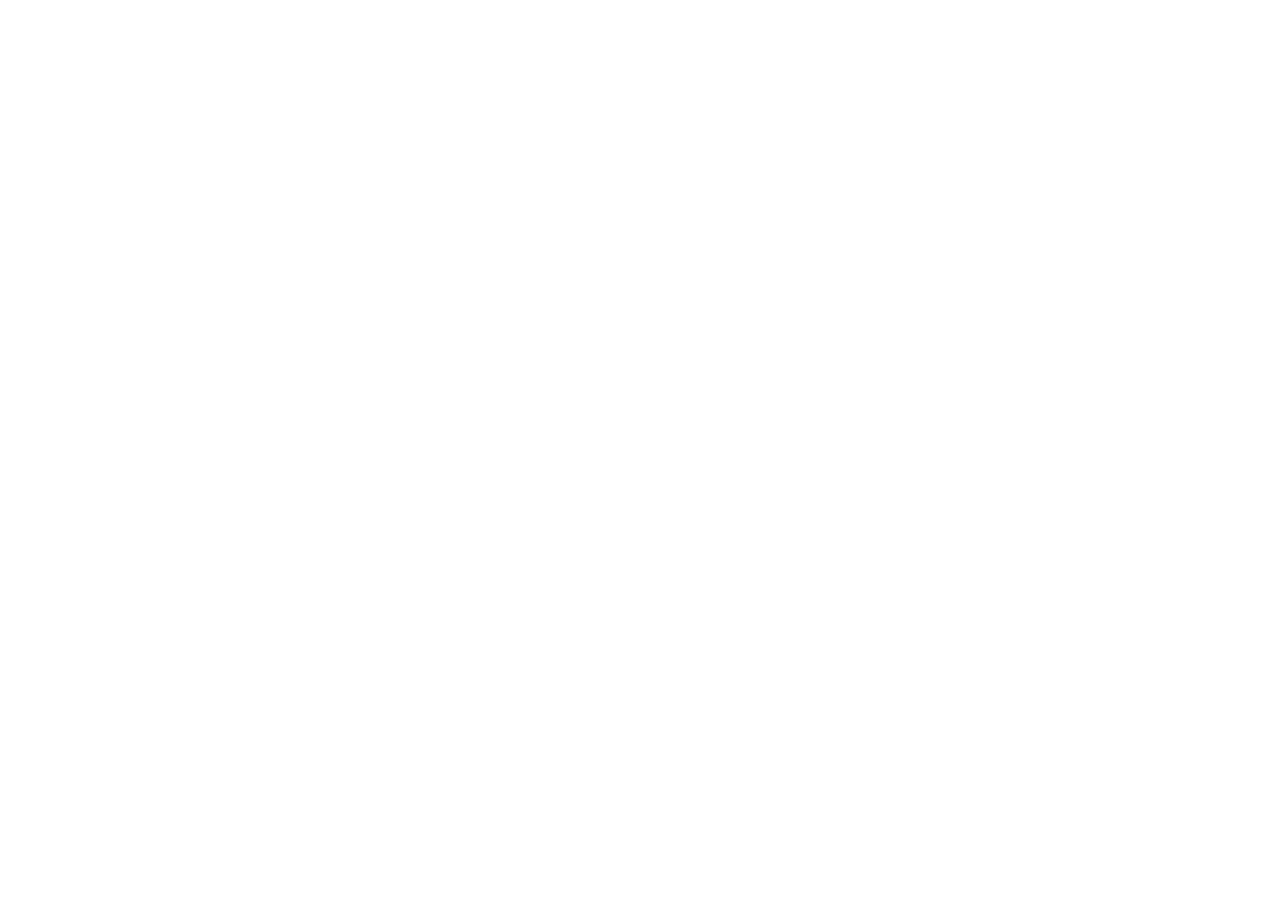
==== project1/index.html @ 8e89cc7f "initial upload" ====
<!DOCTYPE html>
<html>

<head>
	<meta name="viewport" content="width=device-width, initial-scale=1">
	<title>Web Programming | STUDENT NAME | Project 1</title>
</head>

<body>

	<!-- Put your code here! -->

</body>

</html>
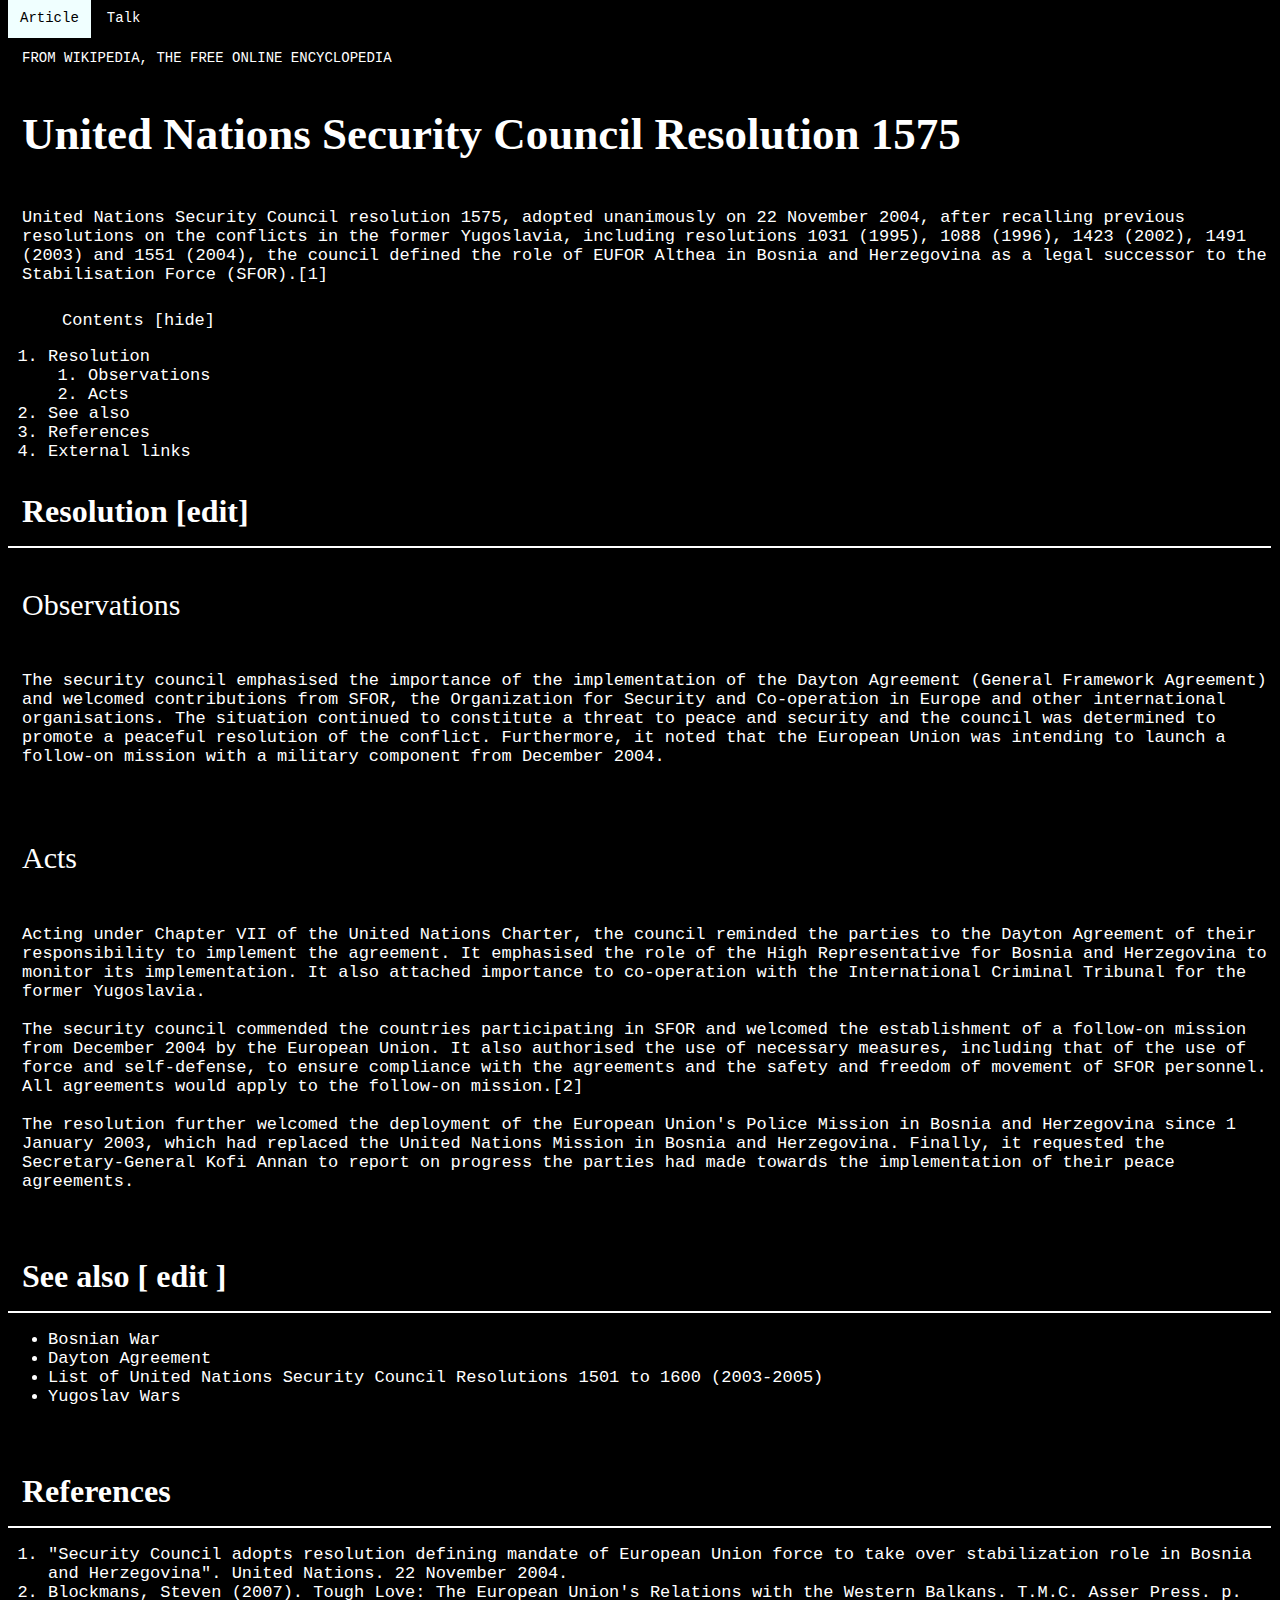
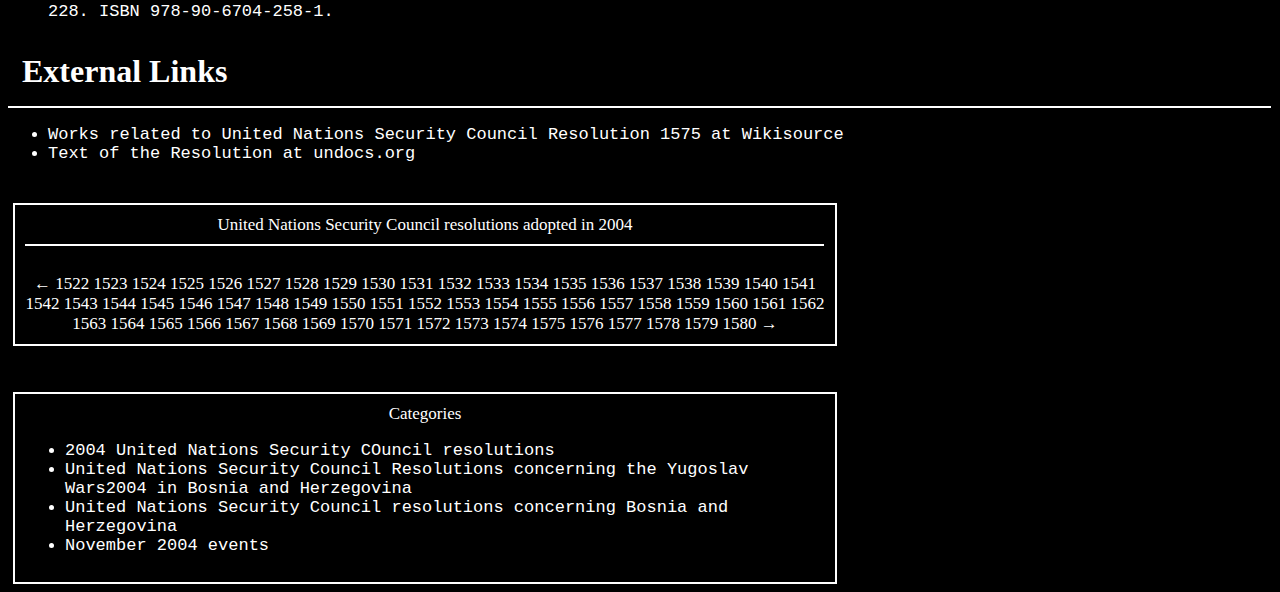
==== commit a0d16831: "First change" ====
--- a/project1/index.html
+++ b/project1/index.html
@@ -3,13 +3,127 @@
 
 <head>
 	<meta name="viewport" content="width=device-width, initial-scale=1">
-	<title>Web Programming | STUDENT NAME | Project 1</title>
+	<title>WP22 | Esther Choi | Project 1</title>
+
+	<link rel="stylesheet" href="style.css">
 </head>
+<body>
+	<header>
+		<div class="header">
+			<div class="left-tabs">
+				<a class="tab-selected">Article</a>
+				<a class="tab">Talk</a>
+			</div >
+					
+		</div>
+	</header>
+	
+	
+	
+</body>
+<p>FROM WIKIPEDIA, THE FREE ONLINE ENCYCLOPEDIA</p>
 
+<style>
+body{background-color:black}
+p{color:white;
+font-size: 14px;
+font-family:'Courier New', Courier, monospace;
+padding-inline-start:14px;
+padding-top: 10px;
+}
+h2{color:white;
+font-size: 45px;
+font-family:Georgia, 'Times New Roman', Times, serif;
+padding-top: 5px;
+padding-inline-start: 14px;
+}
+ol{color:white;
+font-size:17px;
+font-family:'Courier New', Courier, monospace;
+padding-inline: 20;}
+
+ul{color:white;
+font-size:17px;
+font-family:'Courier New', Courier, monospace;
+padding-inline: 20;}
+
+h3{color:white;
+	font-size:32px;
+	padding-inline-start: 14px;
+	margin-block-end:16px;
+	display:block;}
+h4{color: white;
+font-size:30px;
+font-weight:lighter;
+padding-inline-start:14px;
+color:white;}
+</style>
+</head>
 <body>
+<h2>United Nations Security Council Resolution 1575</h2>
+<p class="Pa1">United Nations Security Council resolution 1575, adopted unanimously on 22 November 2004, after recalling previous resolutions on the conflicts in the former Yugoslavia, including resolutions 1031 (1995), 1088 (1996), 1423 (2002), 1491 (2003) and 1551 (2004), the council defined the role of EUFOR Althea in Bosnia and Herzegovina as a legal successor to the Stabilisation Force (SFOR).[1]</p>
+<ol><p id="contents">Contents [hide]</p>
+	<li>Resolution
+		<ol>
+		<li> Observations</li>
+		<li> Acts</li>
+		</ol>
+	</li>
+	<li>See also</li>
+	<li>References</li>
+	<li>External links</li>
 
-	<!-- Put your code here! -->
+</ol>
+<h3>Resolution [edit]</h2>
+<hr class="border"></hr>
+<h4>Observations</h4>
+<p class="Pa1">The security council emphasised the importance of the implementation of the Dayton Agreement (General Framework Agreement) and welcomed contributions from SFOR, the Organization for Security and Co-operation in Europe and other international organisations. The situation continued to constitute a threat to peace and security and the council was determined to promote a peaceful resolution of the conflict. Furthermore, it noted that the European Union was intending to launch a follow-on mission with a military component from December 2004.</p>
+<br>
+<h4>Acts</h4>
+<p class="Pa1">Acting under Chapter VII of the United Nations Charter, the council reminded the parties to the Dayton Agreement of their responsibility to implement the agreement. It emphasised the role of the High Representative for Bosnia and Herzegovina to monitor its implementation. It also attached importance to co-operation with the International Criminal Tribunal for the former Yugoslavia.<br>
+	<br>The security council commended the countries participating in SFOR and welcomed the establishment of a follow-on mission from December 2004 by the European Union. It also authorised the use of necessary measures, including that of the use of force and self-defense, to ensure compliance with the agreements and the safety and freedom of movement of SFOR personnel. All agreements would apply to the follow-on mission.[2]<br>
+	<br>The resolution further welcomed the deployment of the European Union's Police Mission in Bosnia and Herzegovina since 1 January 2003, which had replaced the United Nations Mission in Bosnia and Herzegovina. Finally, it requested the Secretary-General Kofi Annan to report on progress the parties had made towards the implementation of their peace agreements.
+</p>
+<br>
+<h3>See also [ edit ]</h3>
 
-</body>
+<hr class="border"></hr>
 
-</html>+<ul>
+	<li>Bosnian War</li>
+	<li>Dayton Agreement</li>
+	<li>List of United Nations Security Council Resolutions 1501 to 1600 (2003-2005)</li>
+	<li>Yugoslav Wars</li>
+</ul><br>
+
+<h3>References</h3>
+<hr class="border"></hr>
+
+<ol>
+	<li> "Security Council adopts resolution defining mandate of European Union force to take over stabilization role in Bosnia and Herzegovina". United Nations. 22 November 2004.</li>
+	<li>Blockmans, Steven (2007). Tough Love: The European Union's Relations with the Western Balkans. T.M.C. Asser Press. p. 228. ISBN 978-90-6704-258-1.</li>
+</ol>
+
+<h3>External Links</h3>
+<hr class="border"></hr>
+<ul>
+	<li>Works related to United Nations Security Council Resolution 1575 at Wikisource</li>
+	<li>Text of the Resolution at undocs.org</li>
+</ul>
+<br>
+</body>	
+<div class="Box1">United Nations Security Council resolutions adopted in 2004
+	<hr class="border"></hr>
+	<br><div id="pages">←  1522 1523 1524 1525 1526 1527 1528 1529 1530 1531 1532 1533 1534 1535 1536 1537 1538 1539 1540 1541 1542 1543 1544 1545 1546 1547 1548 1549 1550 1551 1552 1553 1554 1555 1556 1557 1558 1559 1560 1561 1562 1563 1564 1565 1566 1567 1568 1569 1570 1571 1572 1573 1574 1575 1576 1577 1578 1579 1580 →
+
+	</div>
+</div>
+<br><br>
+<div class="Box1">Categories
+	<div id="Categories"><ul>
+		<li>2004 United Nations Security COuncil resolutions</li>
+		<li>United Nations Security Council Resolutions concerning the Yugoslav Wars2004 in Bosnia and Herzegovina</li>
+		<li>United Nations Security Council resolutions concerning Bosnia and Herzegovina</li>
+		<li>November 2004 events</li>
+	</ul></div>
+</div>--- a/project1/style.css
+++ b/project1/style.css
@@ -0,0 +1,27 @@
+.tab-selected{ color:black;
+    font-size:14px;
+    font-family:'Courier New', Courier, monospace;
+    Padding: 12px;
+    background-color:azure;}
+.tab{color:white;
+    font-size:14px;
+    font-family:'Courier New', Courier, monospace;
+    Padding: 12px;
+    }
+.Pa1{font-size: 17px;}
+#contents{font-size: 17px;
+font-family: 'Courier New', Courier, monospace;}
+.border{border: 0.8px solid;
+color:white;
+margin-right: 1.5px;}
+.Box1{color:white;
+    font-size:17px;
+    Width:800px;
+    text-align: center;
+border:2.5px solid white;
+padding:10px;
+margin:5px;
+
+}
+#Categories{text-align:left;
+    font-size:17px;}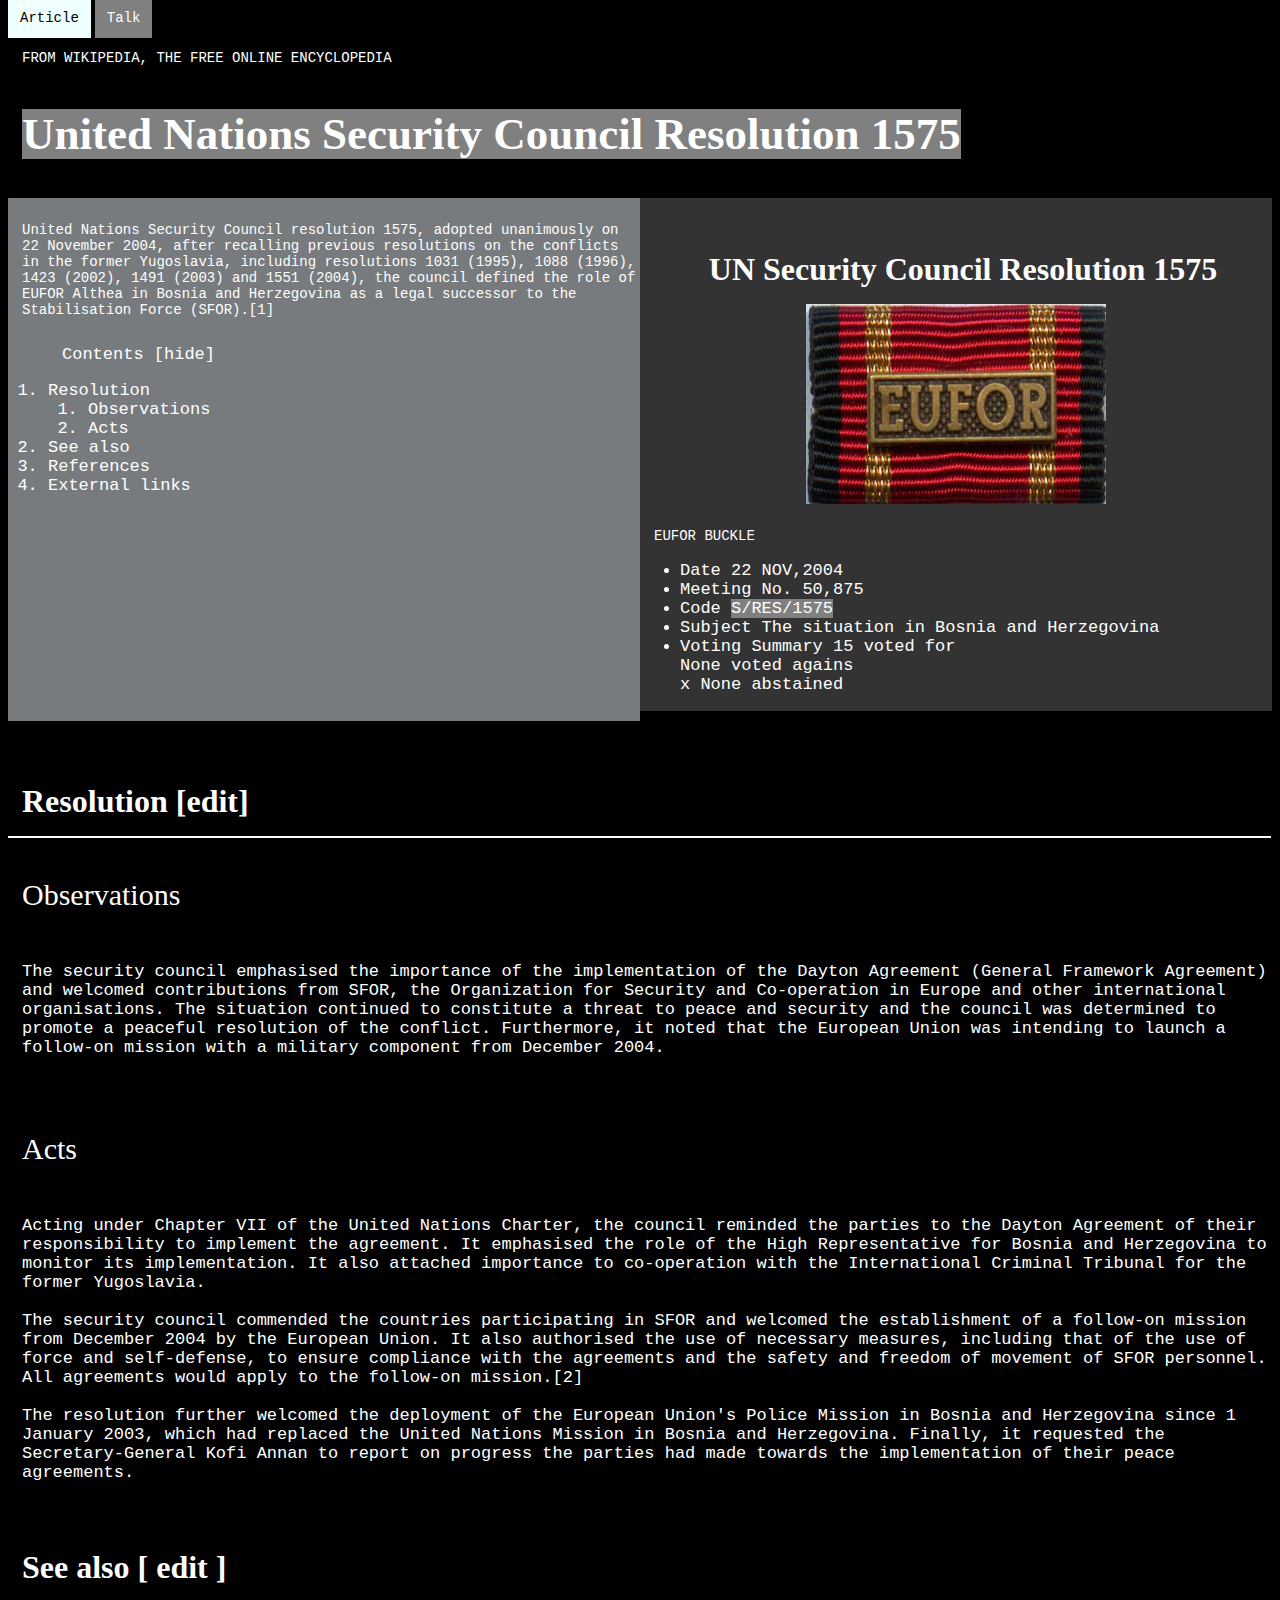
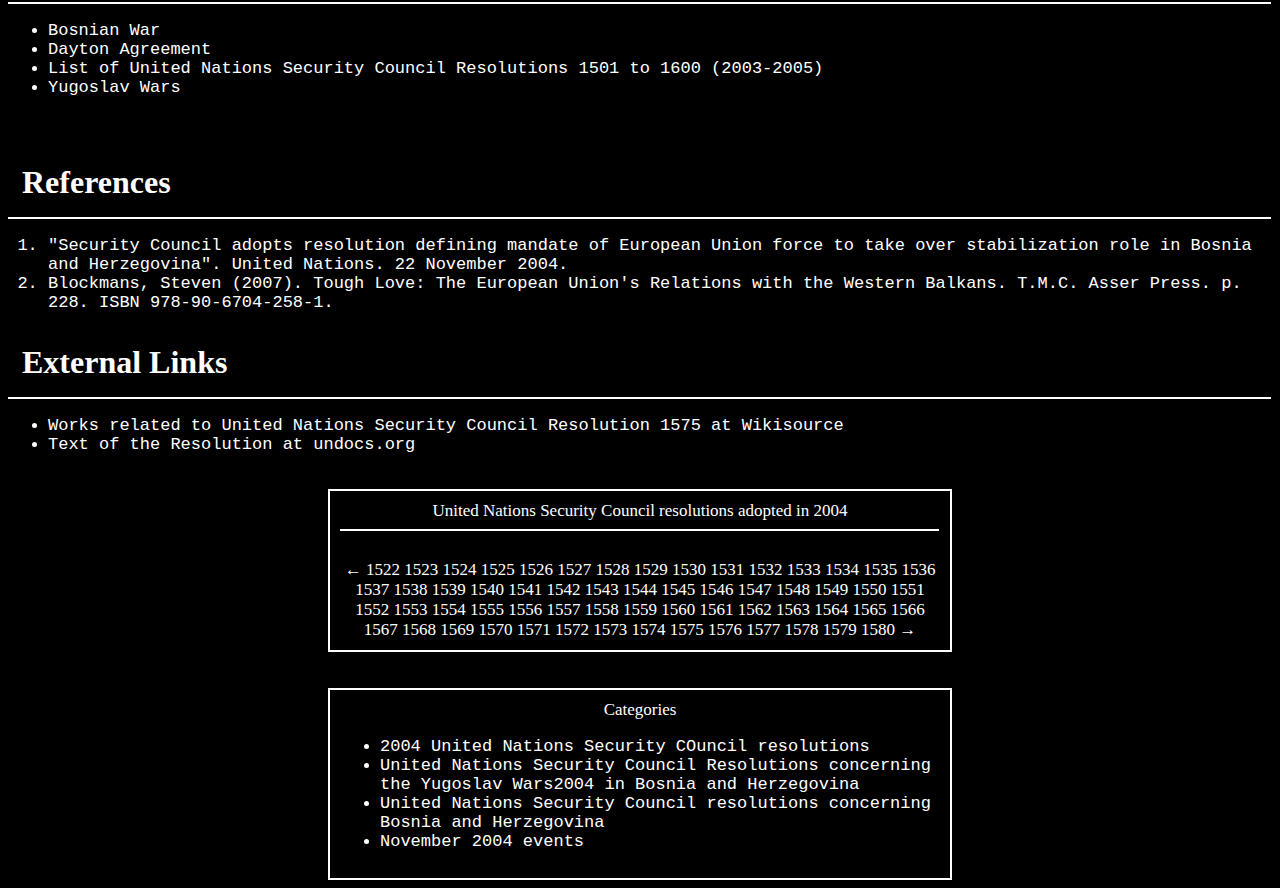
==== commit 5aceaf9e: "First project_completed" ====
--- a/project1/index.html
+++ b/project1/index.html
@@ -17,11 +17,9 @@
 					
 		</div>
 	</header>
-	
-	
-	
 </body>
 <p>FROM WIKIPEDIA, THE FREE ONLINE ENCYCLOPEDIA</p>
+
 
 <style>
 body{background-color:black}
@@ -57,23 +55,61 @@
 font-weight:lighter;
 padding-inline-start:14px;
 color:white;}
+h5{color:white;
+	font-size:32px;
+	padding-inline-start: 14px;
+	margin-block-end:16px;
+	display:block;
+text-align: center;}
+
 </style>
-</head>
-<body>
-<h2>United Nations Security Council Resolution 1575</h2>
-<p class="Pa1">United Nations Security Council resolution 1575, adopted unanimously on 22 November 2004, after recalling previous resolutions on the conflicts in the former Yugoslavia, including resolutions 1031 (1995), 1088 (1996), 1423 (2002), 1491 (2003) and 1551 (2004), the council defined the role of EUFOR Althea in Bosnia and Herzegovina as a legal successor to the Stabilisation Force (SFOR).[1]</p>
-<ol><p id="contents">Contents [hide]</p>
-	<li>Resolution
-		<ol>
-		<li> Observations</li>
-		<li> Acts</li>
-		</ol>
-	</li>
-	<li>See also</li>
-	<li>References</li>
-	<li>External links</li>
+<h2>
+	<a herf="https://en.wikipedia.org/wiki/United_Nations_Security_Council_Resolution_1575">United Nations Security Council Resolution 1575</a>
+</h2>
 
-</ol>
+<div class="row">
+	<div class="column" style="background-color:#777B7E";>
+		<p>United Nations Security Council resolution 1575, adopted unanimously on 22 November 2004, after recalling previous resolutions on the conflicts in the former Yugoslavia, including resolutions 1031 (1995), 1088 (1996), 1423 (2002), 1491 (2003) and 1551 (2004), the council defined the role of EUFOR Althea in Bosnia and Herzegovina as a legal successor to the Stabilisation Force (SFOR).[1]</p>
+		<ol><p id="contents">Contents [hide]</p>
+	
+			<li>Resolution</li>
+				<ol>
+				<li>Observations</li>
+				<li> Acts</li>
+				</ol>
+			</li>
+		<li>See also</li>
+		<li>References</li>
+		<li>External links</li>
+		<br>
+		<br>
+		<br>
+		<br>
+		<br>
+		<br>
+		<br>
+		<br>
+		<br>
+		<br>
+		<br>
+
+	</ol></div>
+	<div class="column" style="background-color:#333333";><h5>UN Security Council Resolution 1575</h5>
+			<img src="Einsatz_EUFOR.jpg" alt="logo" width="300" height="200" class="center">
+			<p>EUFOR BUCKLE</p>
+			<ul>
+				<li>Date  22 NOV,2004</li>
+				<li>Meeting No. 50,875 </li>
+				<li>Code <a herf="https://undocs.org/Home/Mobile?FinalSymbol=S%2FRES%2F1575(2004)&Language=E&DeviceType=Desktop&LangRequested=False">S/RES/1575</a></li>
+				<li>Subject The situation in Bosnia and Herzegovina </li>
+				<li>Voting Summary 15 voted for <br>
+					None voted agains<br>x
+					None abstained</li>
+					
+			</ul>
+		</div>
+</div>
+
 <h3>Resolution [edit]</h2>
 <hr class="border"></hr>
 <h4>Observations</h4>
@@ -111,7 +147,8 @@
 	<li>Text of the Resolution at undocs.org</li>
 </ul>
 <br>
-</body>	
+
+
 <div class="Box1">United Nations Security Council resolutions adopted in 2004
 	<hr class="border"></hr>
 	<br><div id="pages">←  1522 1523 1524 1525 1526 1527 1528 1529 1530 1531 1532 1533 1534 1535 1536 1537 1538 1539 1540 1541 1542 1543 1544 1545 1546 1547 1548 1549 1550 1551 1552 1553 1554 1555 1556 1557 1558 1559 1560 1561 1562 1563 1564 1565 1566 1567 1568 1569 1570 1571 1572 1573 1574 1575 1576 1577 1578 1579 1580 →
@@ -126,4 +163,5 @@
 		<li>United Nations Security Council resolutions concerning Bosnia and Herzegovina</li>
 		<li>November 2004 events</li>
 	</ul></div>
-</div>+</div>
+</body>	
--- a/project1/style.css
+++ b/project1/style.css
@@ -14,14 +14,45 @@
 .border{border: 0.8px solid;
 color:white;
 margin-right: 1.5px;}
+
 .Box1{color:white;
     font-size:17px;
-    Width:800px;
+    Width:600px;
     text-align: center;
 border:2.5px solid white;
+display: block;
 padding:10px;
-margin:5px;
+margin:auto;}
 
-}
 #Categories{text-align:left;
-    font-size:17px;}+    font-size:17px;}
+
+.column {
+        float: left;
+        width: 50%;
+        padding: 0px;
+        height: max-content;
+
+        
+         }
+      
+      
+.row:after {
+        content: "";
+        display: table-cell;
+        clear: both;
+        padding:20px;
+      }
+.center{
+    display: block;
+    margin-left: auto;
+    margin-right: auto;
+  }
+  a {
+    background-color: gray;
+    transition: background-color 0.5s;
+  }
+  
+  a:hover {
+    background-color:palevioletred;
+  }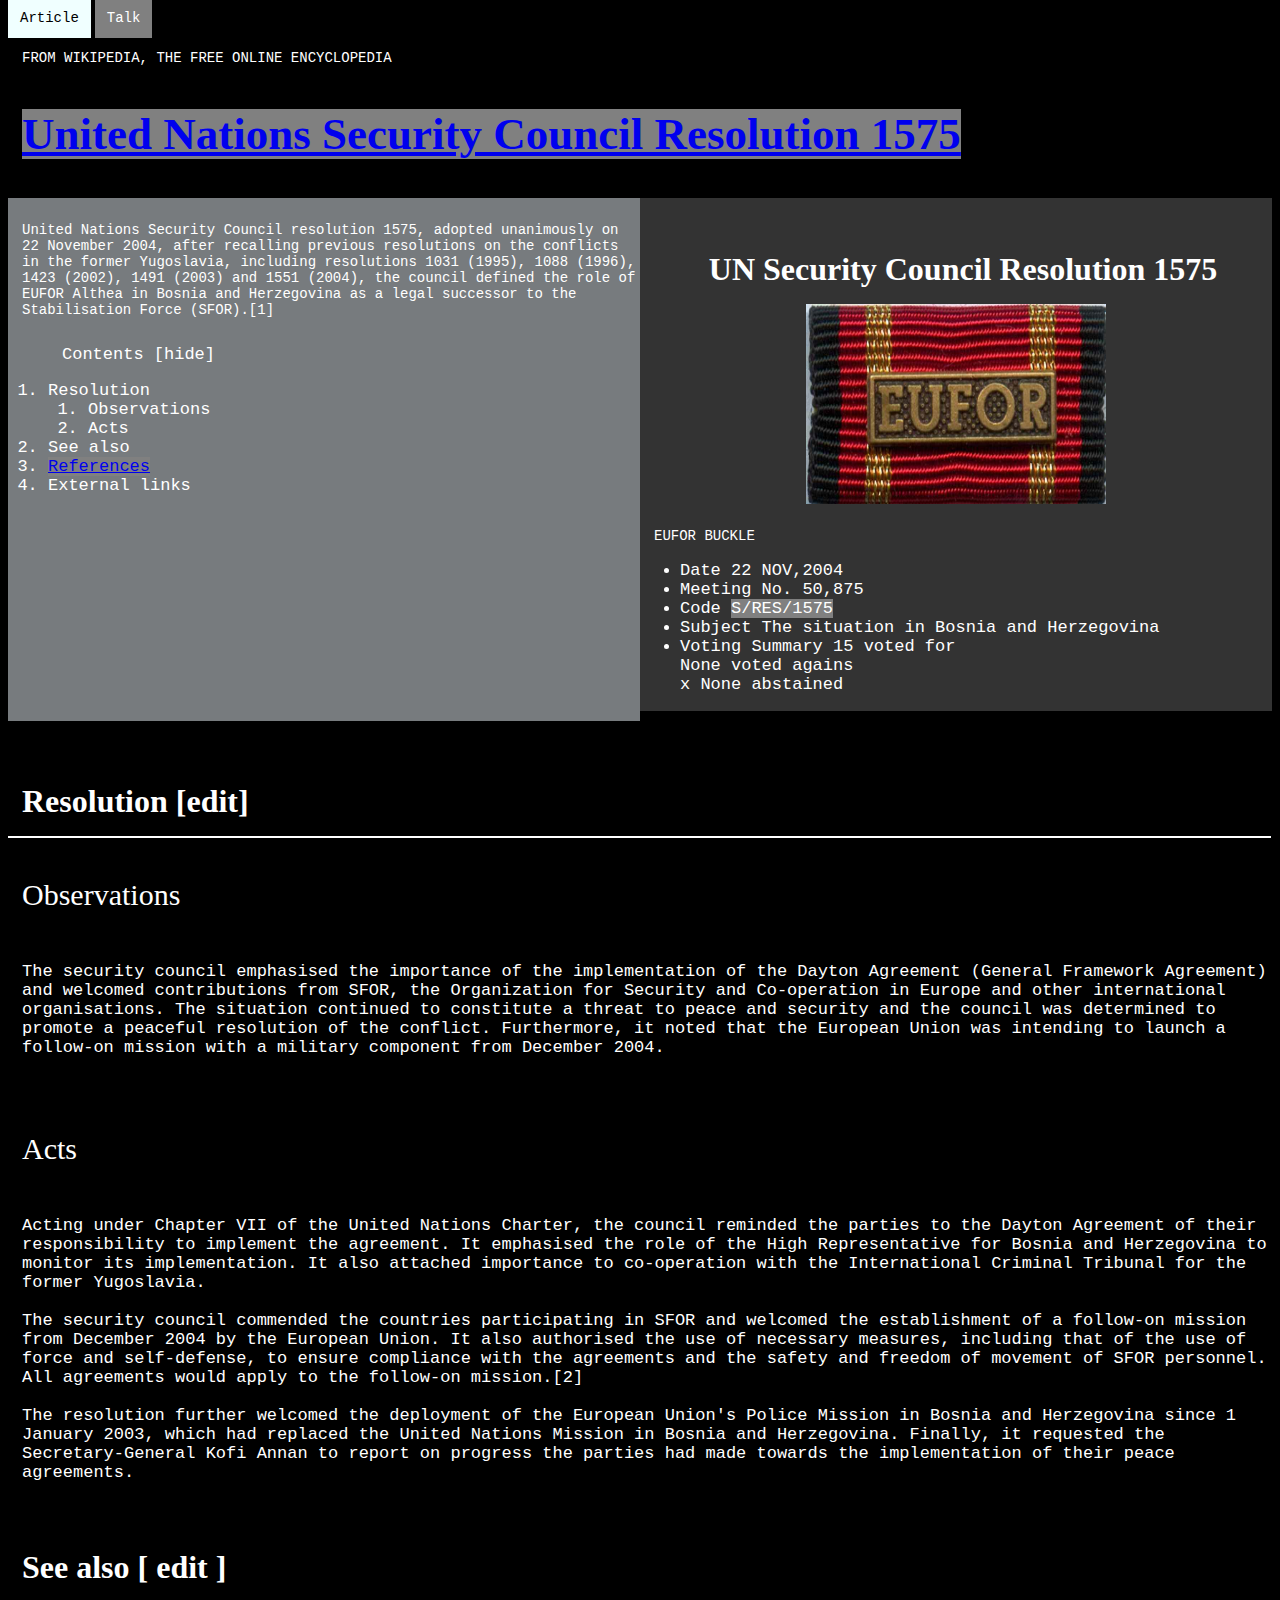
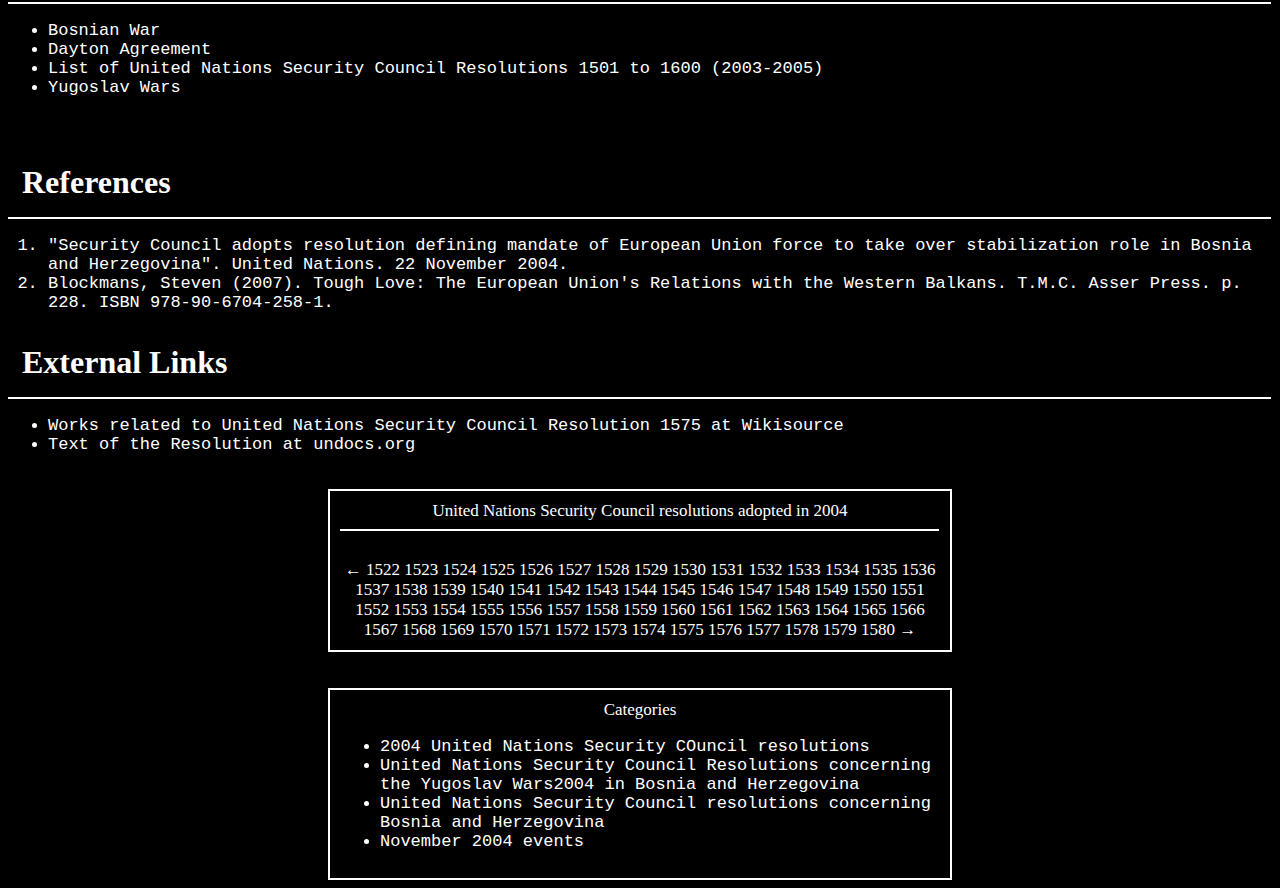
==== commit 113ee3ac: "Progress" ====
--- a/project1/index.html
+++ b/project1/index.html
@@ -6,6 +6,49 @@
 	<title>WP22 | Esther Choi | Project 1</title>
 
 	<link rel="stylesheet" href="style.css">
+
+<style>
+	* {scroll-behavior: smooth;}
+	body{background-color:black;}
+	p{color:white;
+	font-size: 14px;
+	font-family:'Courier New', Courier, monospace;
+	padding-inline-start:14px;
+	padding-top: 10px;
+	}
+	h2{color:white;
+	font-size: 45px;
+	font-family:Georgia, 'Times New Roman', Times, serif;
+	padding-top: 5px;
+	padding-inline-start: 14px;
+	}
+	ol{color:white;
+	font-size:17px;
+	font-family:'Courier New', Courier, monospace;
+	padding-inline: 20;}
+	
+	ul{color:white;
+	font-size:17px;
+	font-family:'Courier New', Courier, monospace;
+	padding-inline: 20;}
+	
+	h3{color:white;
+		font-size:32px;
+		padding-inline-start: 14px;
+		margin-block-end:16px;
+		display:block;}
+	h4{color: white;
+	font-size:30px;
+	font-weight:lighter;
+	padding-inline-start:14px;
+	color:white;}
+	h5{color:white;
+		font-size:32px;
+		padding-inline-start: 14px;
+		margin-block-end:16px;
+		display:block;
+	text-align: center;}
+	</style>
 </head>
 <body>
 	<header>
@@ -19,52 +62,8 @@
 	</header>
 </body>
 <p>FROM WIKIPEDIA, THE FREE ONLINE ENCYCLOPEDIA</p>
-
-
-<style>
-body{background-color:black}
-p{color:white;
-font-size: 14px;
-font-family:'Courier New', Courier, monospace;
-padding-inline-start:14px;
-padding-top: 10px;
-}
-h2{color:white;
-font-size: 45px;
-font-family:Georgia, 'Times New Roman', Times, serif;
-padding-top: 5px;
-padding-inline-start: 14px;
-}
-ol{color:white;
-font-size:17px;
-font-family:'Courier New', Courier, monospace;
-padding-inline: 20;}
-
-ul{color:white;
-font-size:17px;
-font-family:'Courier New', Courier, monospace;
-padding-inline: 20;}
-
-h3{color:white;
-	font-size:32px;
-	padding-inline-start: 14px;
-	margin-block-end:16px;
-	display:block;}
-h4{color: white;
-font-size:30px;
-font-weight:lighter;
-padding-inline-start:14px;
-color:white;}
-h5{color:white;
-	font-size:32px;
-	padding-inline-start: 14px;
-	margin-block-end:16px;
-	display:block;
-text-align: center;}
-
-</style>
 <h2>
-	<a herf="https://en.wikipedia.org/wiki/United_Nations_Security_Council_Resolution_1575">United Nations Security Council Resolution 1575</a>
+	<a href="https://en.wikipedia.org/wiki/United_Nations_Security_Council_Resolution_1575">United Nations Security Council Resolution 1575</a>
 </h2>
 
 <div class="row">
@@ -79,7 +78,7 @@
 				</ol>
 			</li>
 		<li>See also</li>
-		<li>References</li>
+		<li><a href="#references">References</a></li>
 		<li>External links</li>
 		<br>
 		<br>
@@ -132,7 +131,7 @@
 	<li>Yugoslav Wars</li>
 </ul><br>
 
-<h3>References</h3>
+<h3 id="references">References</h3>
 <hr class="border"></hr>
 
 <ol>
--- a/project1/style.css
+++ b/project1/style.css
@@ -30,11 +30,7 @@
 .column {
         float: left;
         width: 50%;
-        padding: 0px;
-        height: max-content;
-
-        
-         }
+        padding: 0px;}
       
       
 .row:after {
